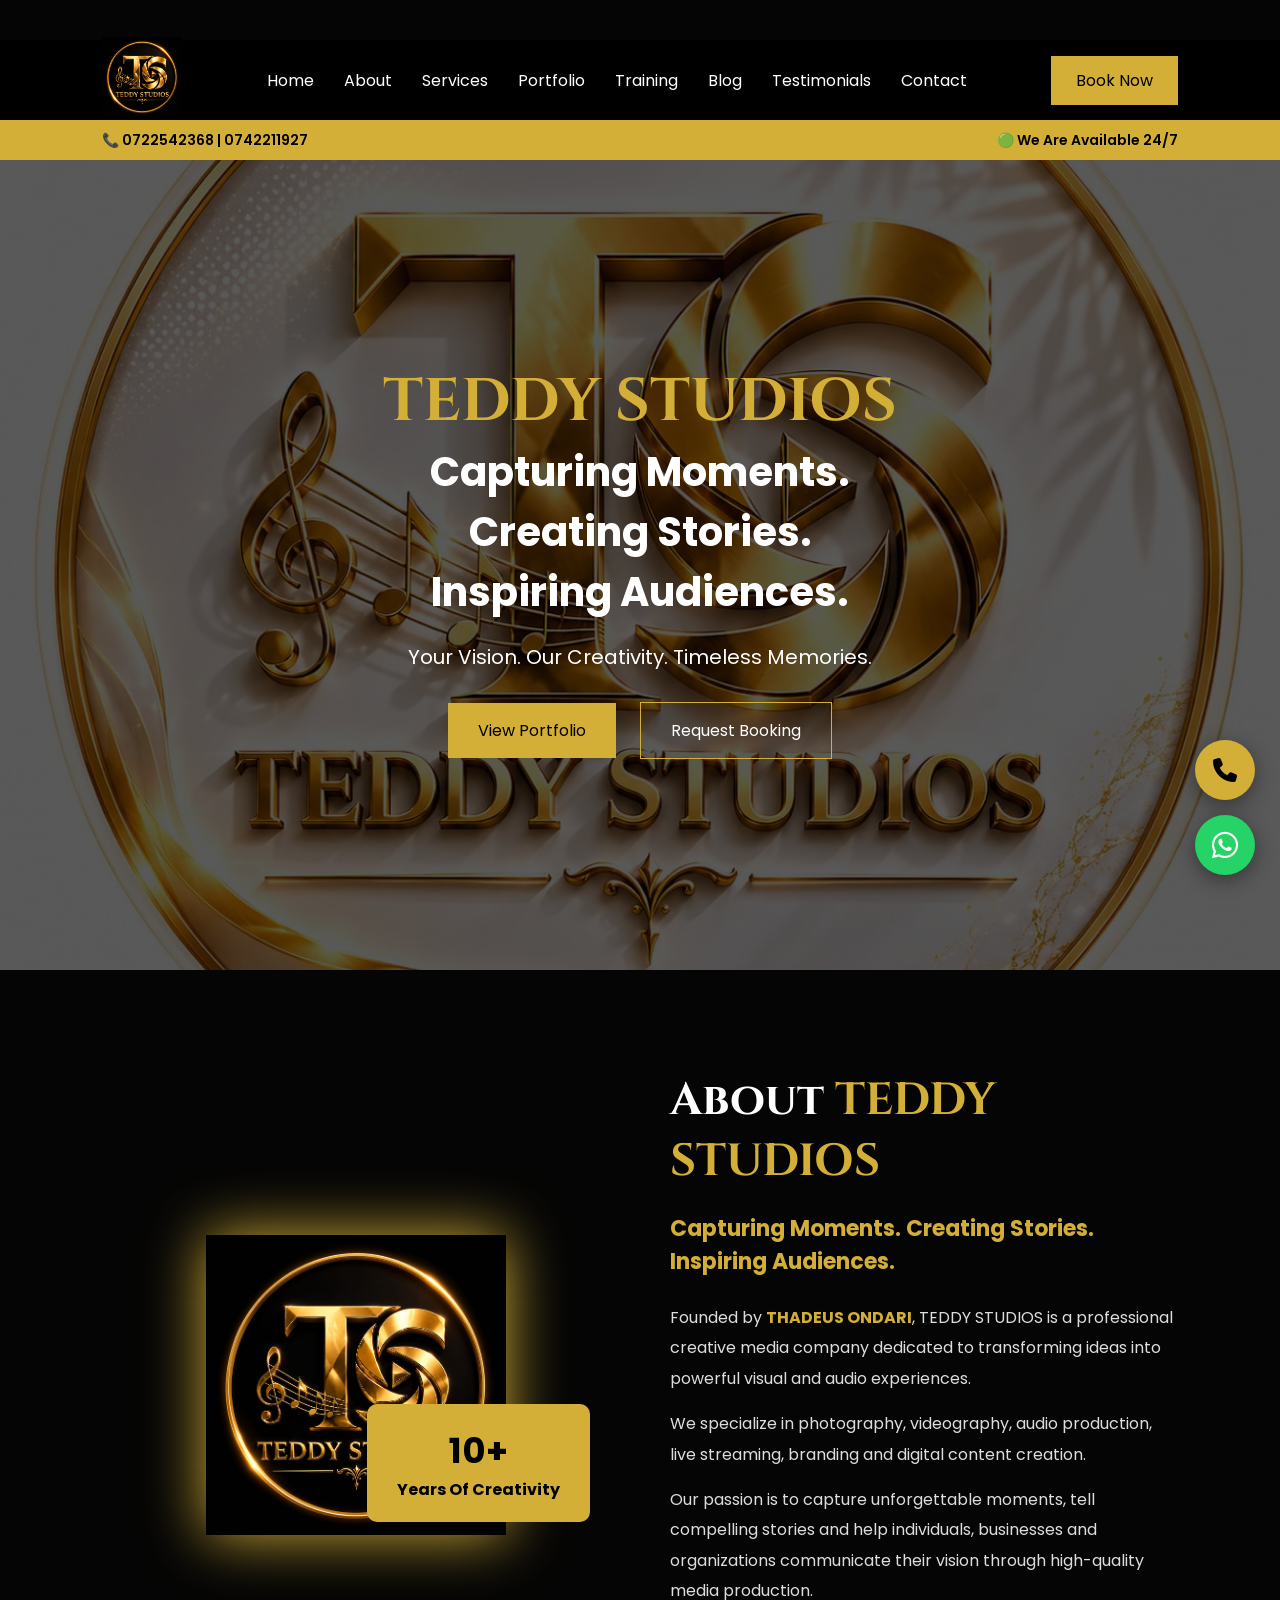
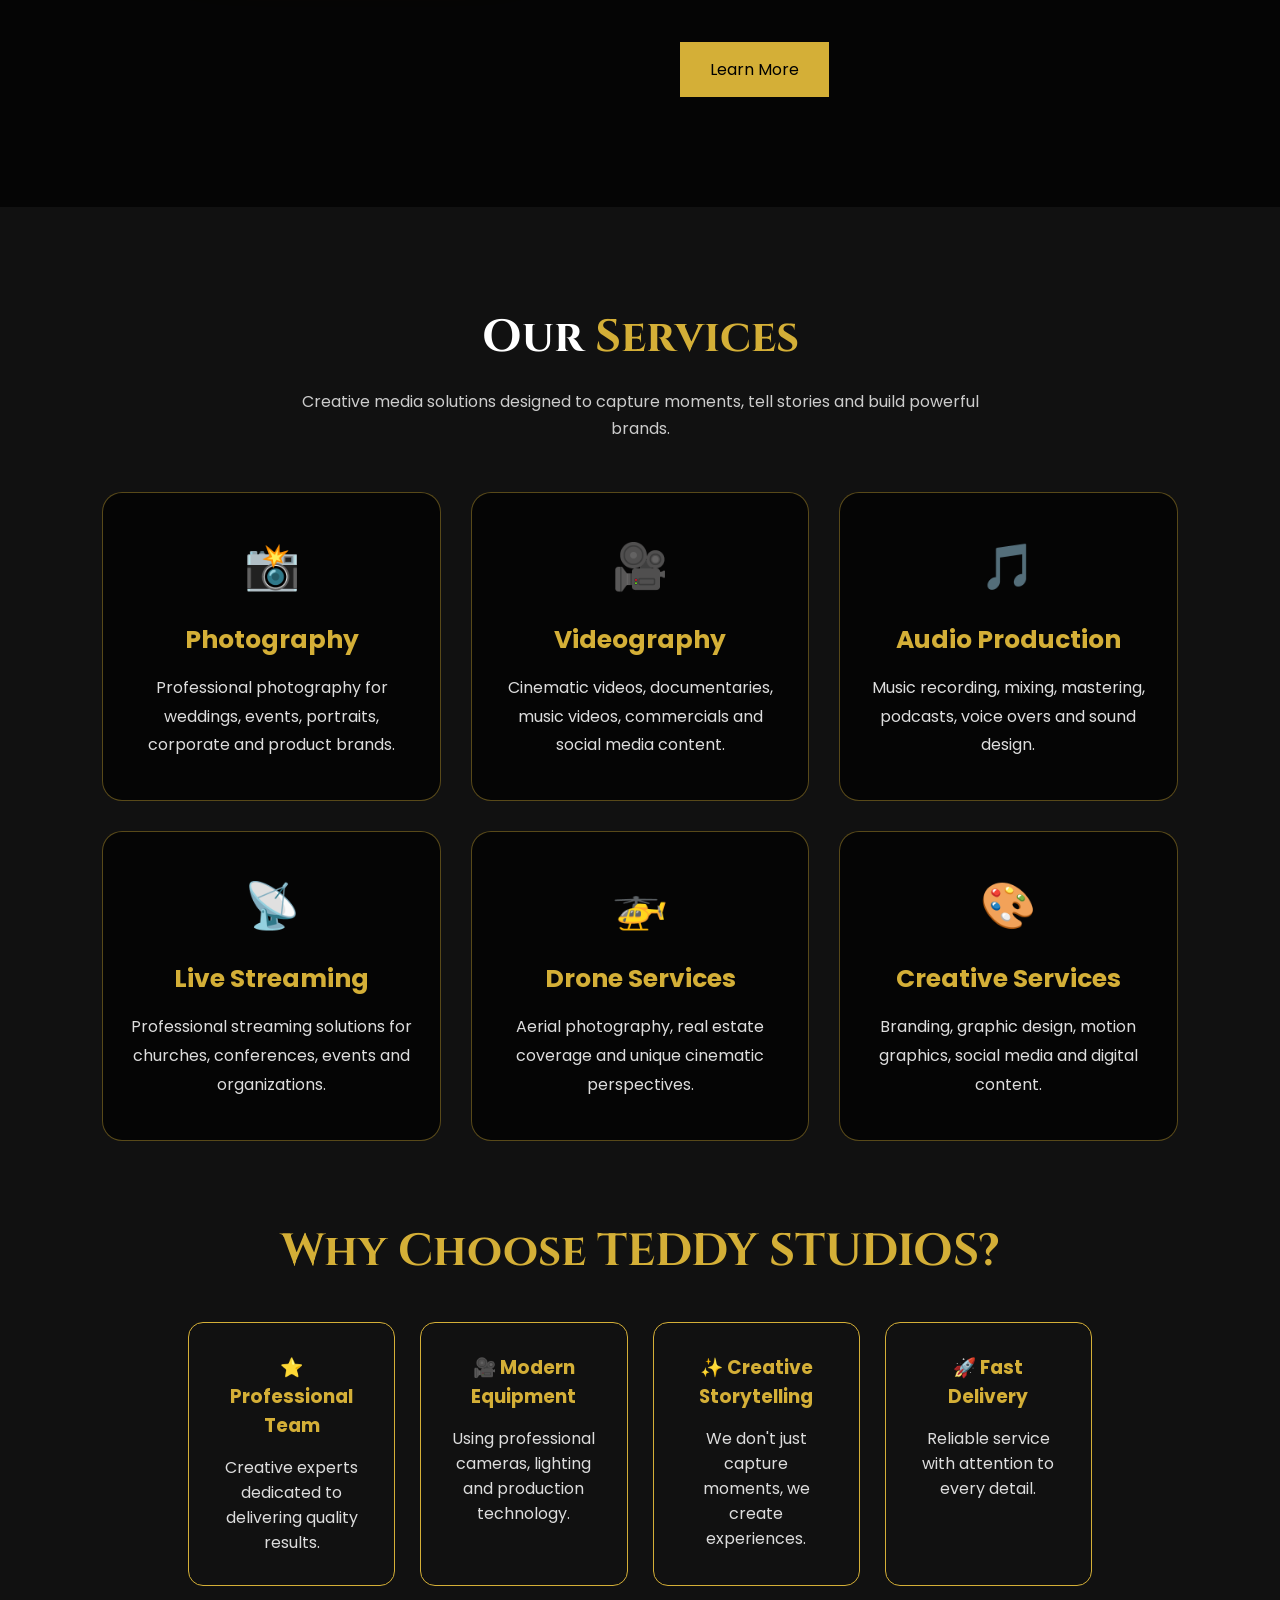
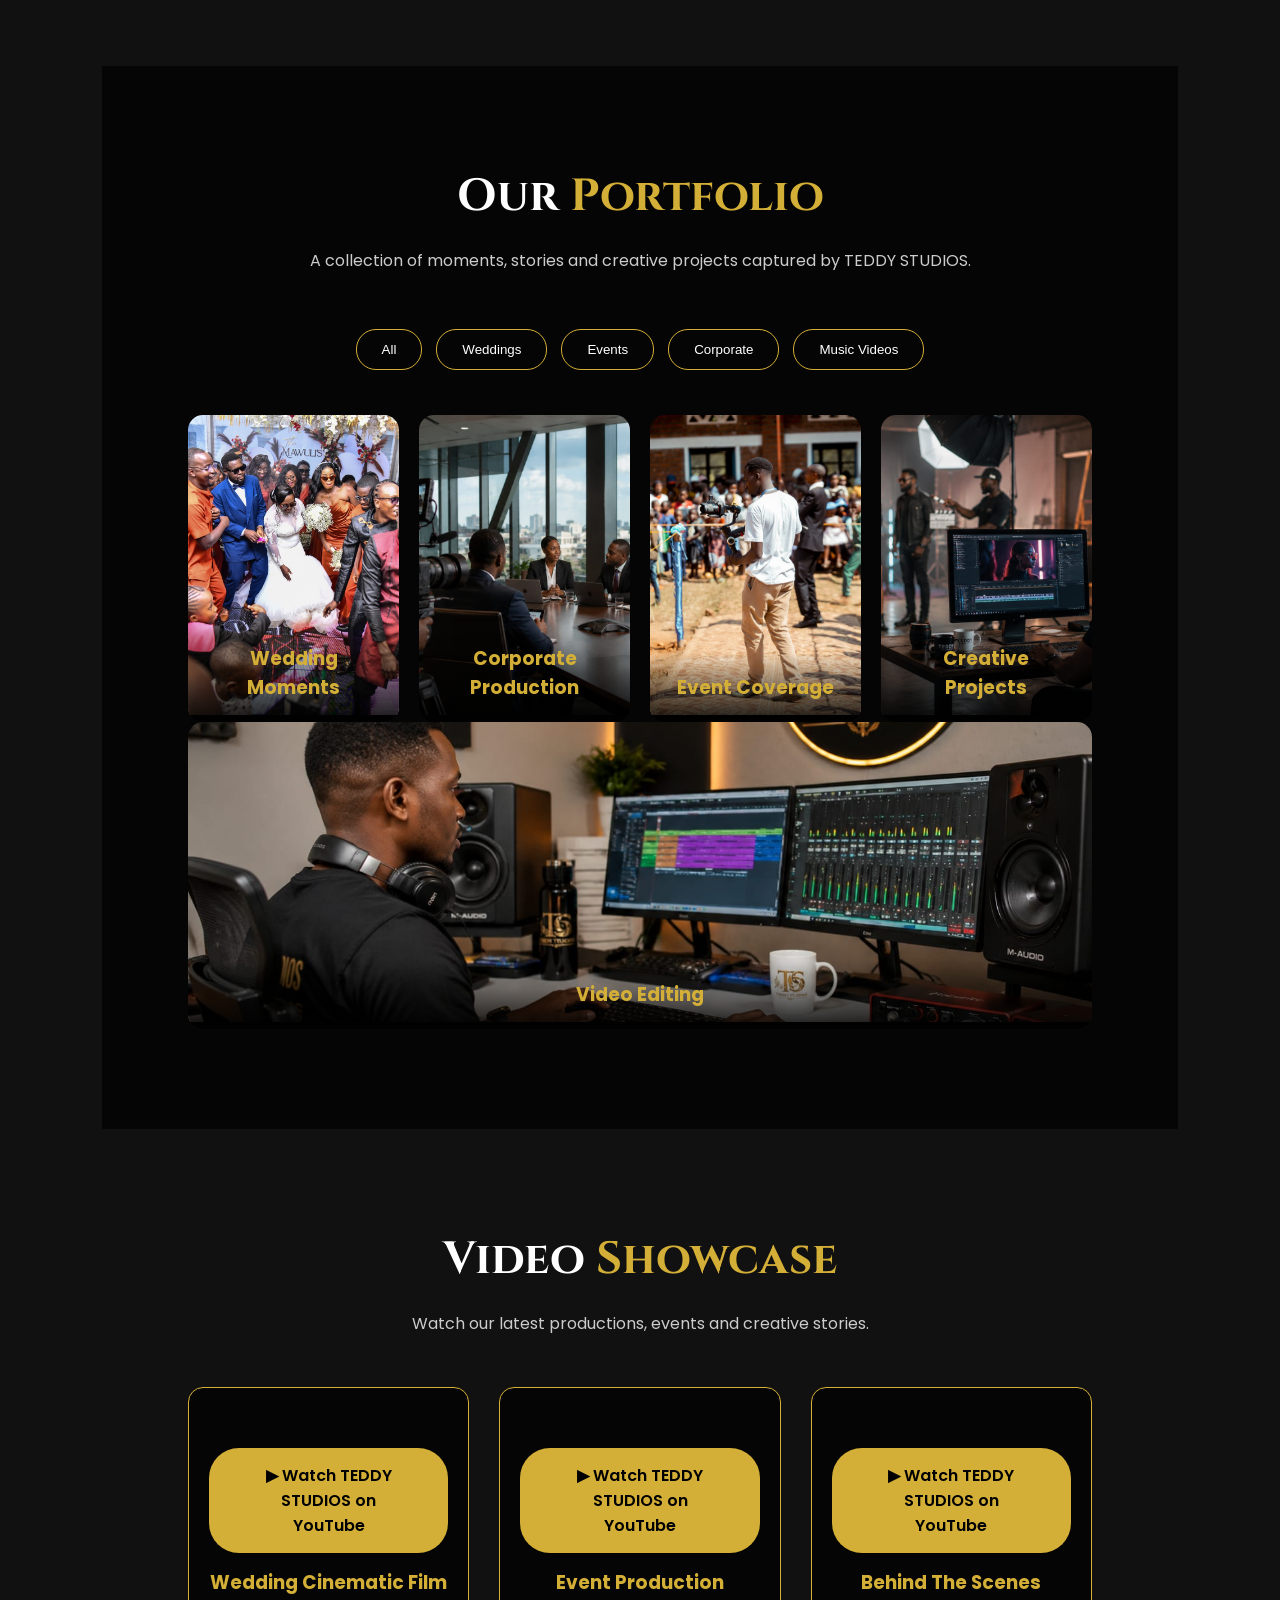
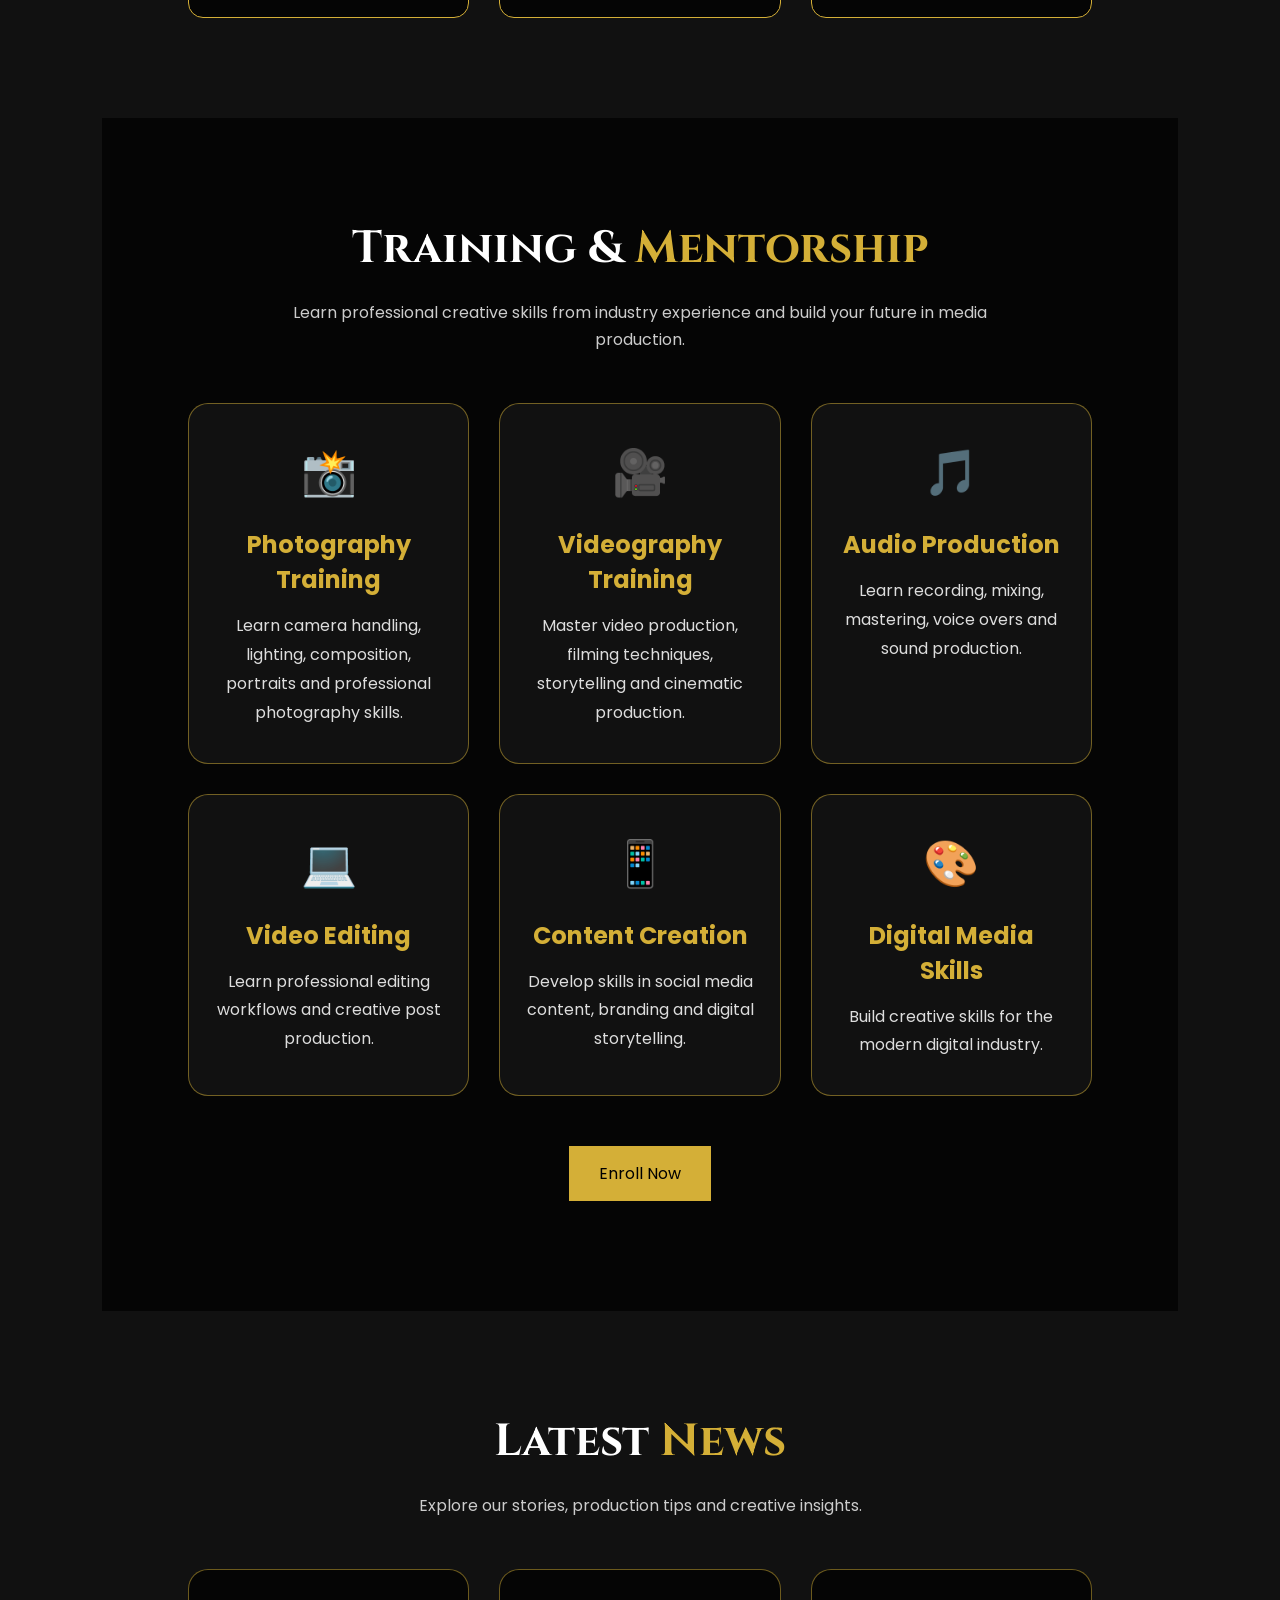
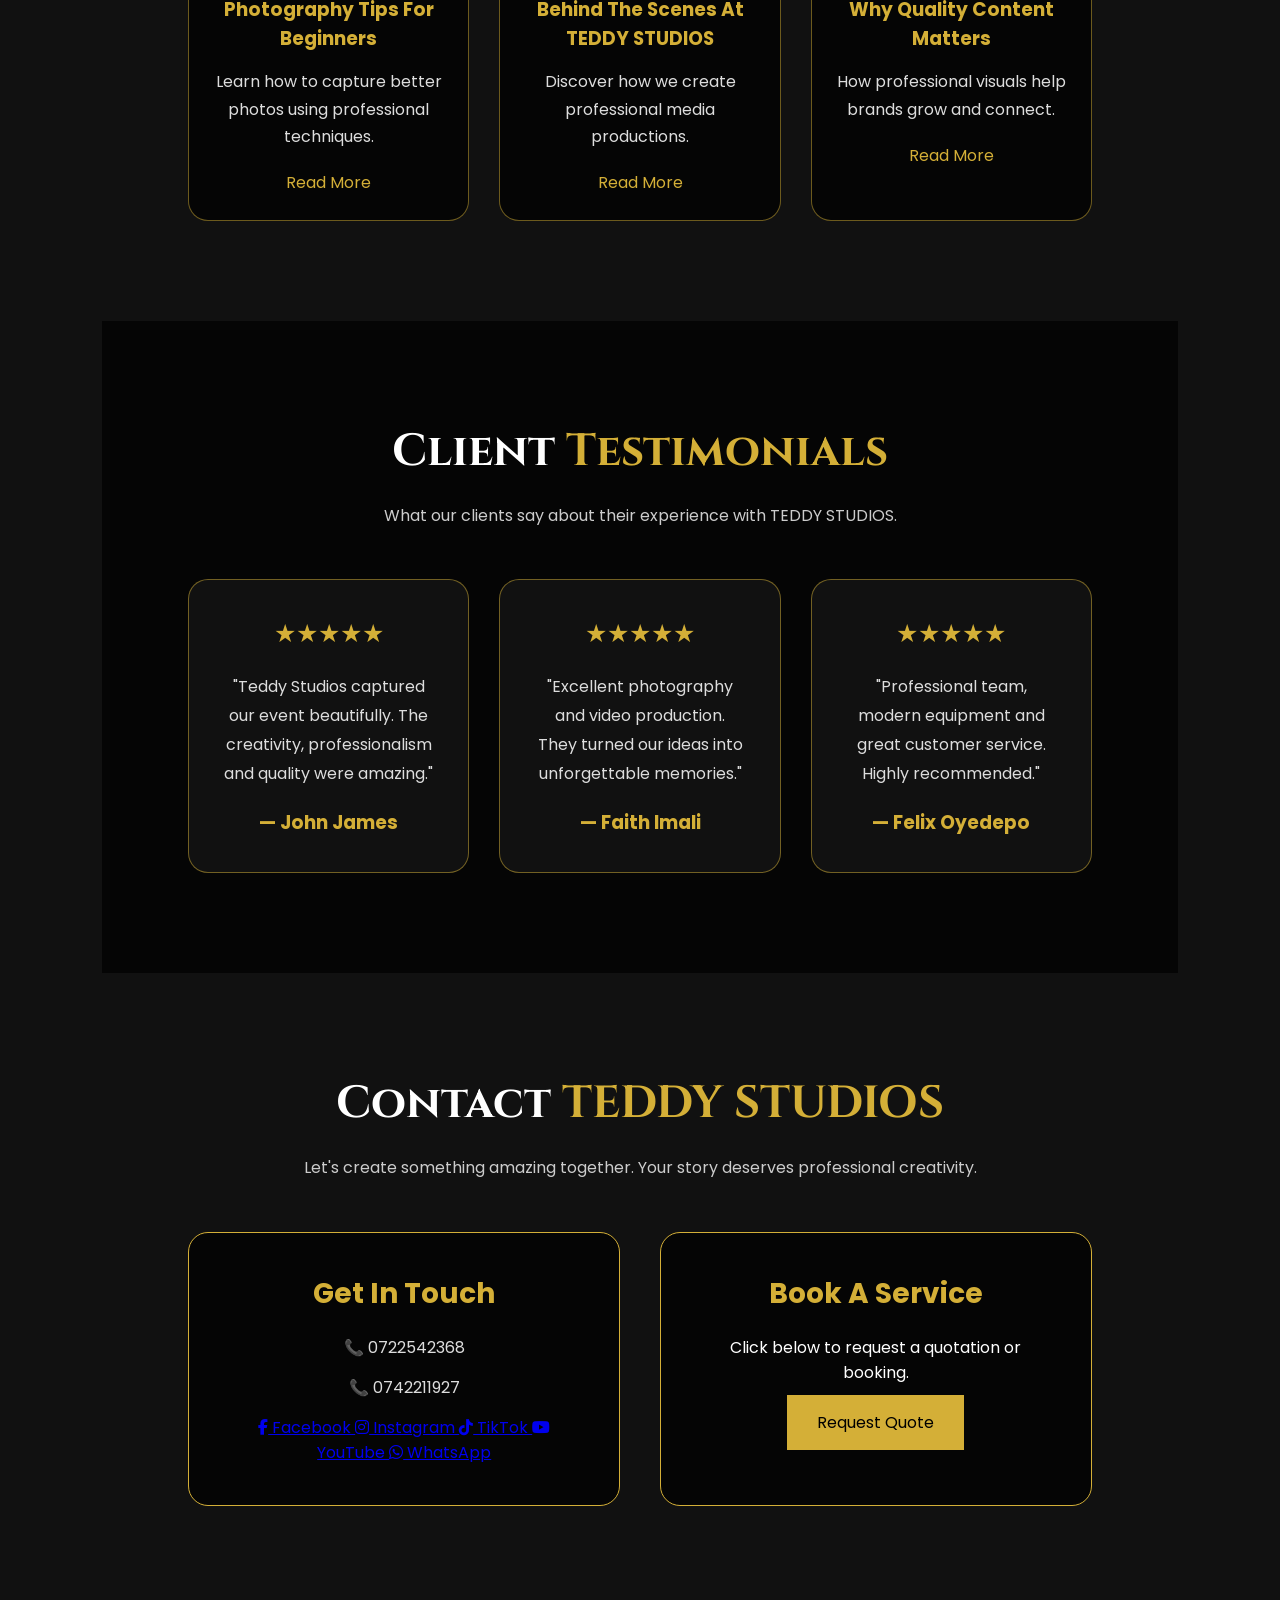
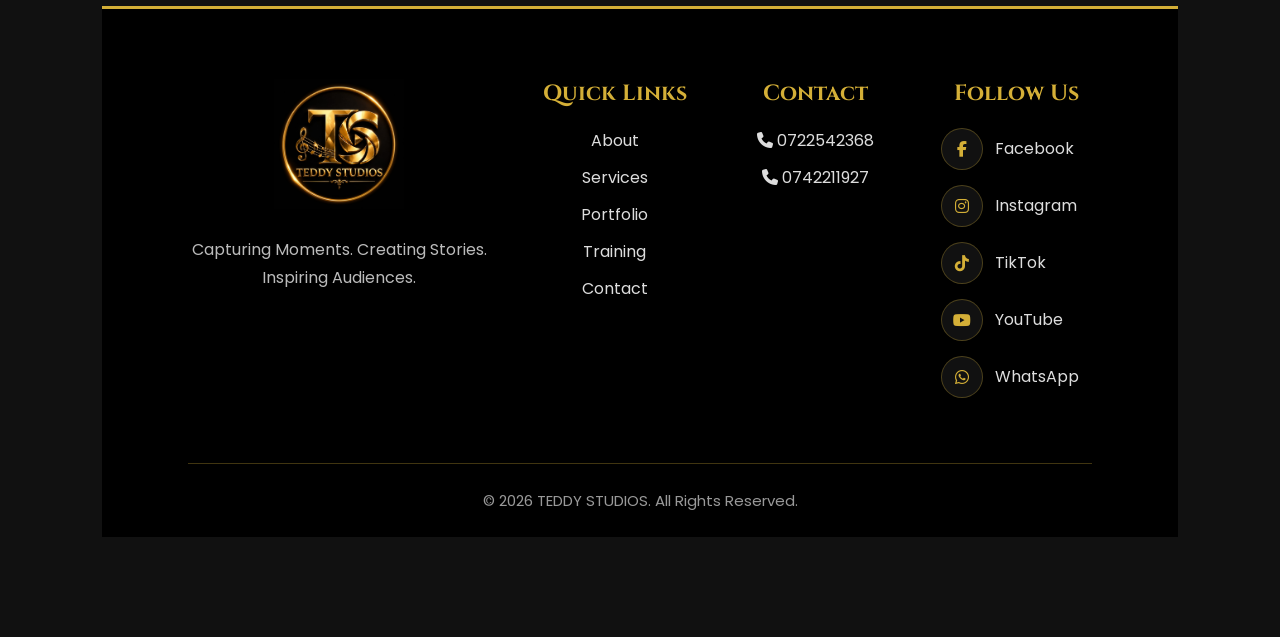
==== index.html @ 1ab85bfc "Move website to repository root" ====
<!DOCTYPE html>
<html lang="en">

<head>

<meta charset="UTF-8">
<meta name="viewport" content="width=device-width, initial-scale=1.0">

<title>
TEDDY STUDIOS | Media Production & Creative Studio Kenya
</title>

<link rel="stylesheet"
href="https://cdnjs.cloudflare.com/ajax/libs/font-awesome/6.7.2/css/all.min.css">

<link rel="stylesheet" href="css/style.css">

<link href="https://fonts.googleapis.com/css2?family=Cinzel:wght@600;700&family=Poppins:wght@300;400;600&display=swap" rel="stylesheet">

<meta name="description" content="TEDDY STUDIOS is a professional media production company offering photography, videography, audio production, live streaming, drone services and creative content creation in Kenya.">


<meta name="keywords" content="Photography Kenya, Videography Kenya, Media Production, Wedding Photography, Video Production, TEDDY STUDIOS">


<meta name="author" content="TEDDY STUDIOS">
</head>


<body>

<!-- TOP BAR -->

<div class="top-bar">

    <div class="top-left">
        <span>📞 0722542368 | 0742211927</span>
    </div>

    <div class="top-right">
        <span>🟢 We Are Available 24/7</span>
    </div>

</div>

<!-- NAVBAR -->

<header>

<nav class="navbar">

<div class="logo">
    <a href="index.html">
        <img src="images/logo.png" alt="TEDDY STUDIOS Logo">
    </a>
</div>

<div class="hamburger">
    <i class="fa-solid fa-bars"></i>
</div>

<ul class="nav-links">

<li><a href="#home">Home</a></li>
<li><a href="#about">About</a></li>
<li><a href="#services">Services</a></li>
<li><a href="#portfolio">Portfolio</a></li>
<li><a href="#training">Training</a></li>
<li><a href="#blog">Blog</a></li>
<li><a href="#testimonials">Testimonials</a></li>
<li><a href="#contact">Contact</a></li>

</ul>

<a href="#contact" class="btn">Book Now</a>

</nav>

</header>




<!-- HERO SECTION -->


<section id="home" class="hero">


<div class="overlay"></div>


<div class="hero-content">


<h1>
TEDDY STUDIOS
</h1>


<h2>
Capturing Moments.<br>
Creating Stories.<br>
Inspiring Audiences.
</h2>


<p>
Your Vision. Our Creativity. Timeless Memories.
</p>



<div>

<a href="#portfolio" class="gold-btn">
View Portfolio
</a>


<a href="https://docs.google.com/forms/d/e/1FAIpQLSc2-P6Mi0vHwxi-ktEnMYbaSSAP_15LT4wahs4ftw1ppe25yA/viewform?usp=publish-editor" class="dark-btn">
Request Booking
</a>


</div>


</div>


</section>

</section>

<!-- ABOUT TEDDY STUDIOS -->

<section id="about" class="about-section">


<div class="about-image">

<img src="images/logo.png" alt="TEDDY STUDIOS">

<div class="experience-box">

<h3>10+</h3>
<p>Years Of Creativity</p>

</div>

</div>




<div class="about-text">


<h2>
About <span>TEDDY STUDIOS</span>
</h2>


<h3>
Capturing Moments. Creating Stories. Inspiring Audiences.
</h3>


<p>
Founded by <strong>THADEUS ONDARI</strong>, TEDDY STUDIOS is a professional creative media company dedicated to transforming ideas into powerful visual and audio experiences.
</p>


<p>
We specialize in photography, videography, audio production, live streaming, branding and digital content creation.
</p>


<p>
Our passion is to capture unforgettable moments, tell compelling stories and help individuals, businesses and organizations communicate their vision through high-quality media production.
</p>



<a href="#" class="gold-btn">
Learn More
</a>


</div>


</section>



<!-- SERVICES SECTION -->

<section id="services" class="services-section">

<h2>
Our <span>Services</span>
</h2>


<p class="section-intro">
Creative media solutions designed to capture moments,
tell stories and build powerful brands.
</p>



<div class="services-grid">



<div class="service-card">

<div class="icon">
📸
</div>

<h3>
Photography
</h3>

<p>
Professional photography for weddings, events, portraits,
corporate and product brands.
</p>

</div>





<div class="service-card">

<div class="icon">
🎥
</div>

<h3>
Videography
</h3>

<p>
Cinematic videos, documentaries, music videos,
commercials and social media content.
</p>

</div>





<div class="service-card">

<div class="icon">
🎵
</div>

<h3>
Audio Production
</h3>

<p>
Music recording, mixing, mastering, podcasts,
voice overs and sound design.
</p>

</div>





<div class="service-card">

<div class="icon">
📡
</div>

<h3>
Live Streaming
</h3>

<p>
Professional streaming solutions for churches,
conferences, events and organizations.
</p>

</div>





<div class="service-card">

<div class="icon">
🚁
</div>

<h3>
Drone Services
</h3>

<p>
Aerial photography, real estate coverage
and unique cinematic perspectives.
</p>

</div>





<div class="service-card">

<div class="icon">
🎨
</div>

<h3>
Creative Services
</h3>

<p>
Branding, graphic design, motion graphics,
social media and digital content.
</p>

</div>




</div>




<!-- WHY CHOOSE US -->


<section class="why">


<h2>Why Choose TEDDY STUDIOS?</h2>



<div class="why-container">


<div class="why-card">

<h3>⭐ Professional Team</h3>

<p>
Creative experts dedicated to delivering quality results.
</p>

</div>



<div class="why-card">

<h3>🎥 Modern Equipment</h3>

<p>
Using professional cameras, lighting and production technology.
</p>

</div>




<div class="why-card">

<h3>✨ Creative Storytelling</h3>

<p>
We don't just capture moments, we create experiences.
</p>

</div>




<div class="why-card">

<h3>🚀 Fast Delivery</h3>

<p>
Reliable service with attention to every detail.
</p>

</div>



</div>


</section>

<!-- PORTFOLIO SECTION -->


<section id="portfolio" class="portfolio-section">


<h2>
Our <span>Portfolio</span>
</h2>


<p class="section-intro">
A collection of moments, stories and creative projects captured by TEDDY STUDIOS.
</p>




<div class="portfolio-filter">


<button>All</button>
<button>Weddings</button>
<button>Events</button>
<button>Corporate</button>
<button>Music Videos</button>


</div>




<div class="gallery">



<div class="gallery-item">

<img src="images/gallery/photo1.jpeg">

<div class="overlay-text">

<h3>Wedding Moments</h3>

</div>

</div>





<div class="gallery-item">

<img src="images/gallery/photo2.jpeg">

<div class="overlay-text">

<h3>Corporate Production</h3>

</div>

</div>






<div class="gallery-item">

<img src="images/gallery/photo3.jpeg">

<div class="overlay-text">

<h3>Event Coverage</h3>

</div>

</div>






<div class="gallery-item">

<img src="images/gallery/photo4.jpeg">

<div class="overlay-text">

<h3>Creative Projects</h3>

</div>

</div>



</div>

<div class="gallery-item">

<img src="images/gallery/photo5.jpeg">

<div class="overlay-text">

<h3>Video Editing</h3>

</div>

</div>

</div>


</section>

<!-- VIDEO SHOWCASE -->


<section class="video-section">


<h2>
Video <span>Showcase</span>
</h2>


<p class="section-intro">
Watch our latest productions, events and creative stories.
</p>



<div class="video-grid">



<div class="video-card">


<!-- YOUTUBE CHANNEL BUTTON -->

<div class="youtube-btn">

<a href="https://www.youtube.com/@TeddyStudios-c2j" 
target="_blank">

▶ Watch TEDDY STUDIOS on YouTube

</a>

</div>


<h3>
Wedding Cinematic Film
</h3>


</div>





<div class="video-card">


<!-- YOUTUBE CHANNEL BUTTON -->

<div class="youtube-btn">

<a href="https://www.youtube.com/@TeddyStudios-c2j" 
target="_blank">

▶ Watch TEDDY STUDIOS on YouTube

</a>

</div>


<h3>
Event Production
</h3>


</div>





<div class="video-card">


<!-- YOUTUBE CHANNEL BUTTON -->

<div class="youtube-btn">

<a href="https://www.youtube.com/@TeddyStudios-c2j" 
target="_blank">

▶ Watch TEDDY STUDIOS on YouTube

</a>

</div>


<h3>
Behind The Scenes
</h3>


</div>



</div>


</section>

<!-- TRAINING SECTION -->


<section id="training" class="training-section">


<h2>
Training & <span>Mentorship</span>
</h2>


<p class="section-intro">
Learn professional creative skills from industry experience and build your future in media production.
</p>




<div class="training-grid">



<div class="training-card">

<div class="training-icon">
📸
</div>

<h3>
Photography Training
</h3>

<p>
Learn camera handling, lighting, composition, portraits and professional photography skills.
</p>

</div>




<div class="training-card">

<div class="training-icon">
🎥
</div>

<h3>
Videography Training
</h3>

<p>
Master video production, filming techniques, storytelling and cinematic production.
</p>

</div>




<div class="training-card">

<div class="training-icon">
🎵
</div>

<h3>
Audio Production
</h3>

<p>
Learn recording, mixing, mastering, voice overs and sound production.
</p>

</div>





<div class="training-card">

<div class="training-icon">
💻
</div>

<h3>
Video Editing
</h3>

<p>
Learn professional editing workflows and creative post production.
</p>

</div>





<div class="training-card">

<div class="training-icon">
📱
</div>

<h3>
Content Creation
</h3>

<p>
Develop skills in social media content, branding and digital storytelling.
</p>

</div>




<div class="training-card">

<div class="training-icon">
🎨
</div>

<h3>
Digital Media Skills
</h3>

<p>
Build creative skills for the modern digital industry.
</p>

</div>



</div>



<a href="https://docs.google.com/forms/d/e/1FAIpQLSc2-P6Mi0vHwxi-ktEnMYbaSSAP_15LT4wahs4ftw1ppe25yA/viewform?usp=publish-editor" 
class="gold-btn enroll-btn"
target="_blank">

Enroll Now

</a>


</section>

<!-- BLOG SECTION -->


<section id="blog" class="blog-section">


<h2>
Latest <span>News</span>
</h2>


<p class="section-intro">
Explore our stories, production tips and creative insights.
</p>




<div class="blog-grid">




<div class="blog-card">



<div class="blog-content">


<h3>
Photography Tips For Beginners
</h3>


<p>
Learn how to capture better photos using professional techniques.
</p>


<a href="#">
Read More
</a>


</div>


</div>







<div class="blog-card">




<div class="blog-content">


<h3>
Behind The Scenes At TEDDY STUDIOS
</h3>


<p>
Discover how we create professional media productions.
</p>


<a href="#">
Read More
</a>


</div>


</div>







<div class="blog-card">





<div class="blog-content">


<h3>
Why Quality Content Matters
</h3>


<p>
How professional visuals help brands grow and connect.
</p>


<a href="#">
Read More
</a>


</div>


</div>



</div>



</section>

<!-- TESTIMONIALS SECTION -->


<section id="testimonials" class="testimonials-section">


<h2>
Client <span>Testimonials</span>
</h2>


<p class="section-intro">
What our clients say about their experience with TEDDY STUDIOS.
</p>




<div class="testimonial-grid">



<div class="testimonial-card">


<div class="stars">

★★★★★

</div>

 
<p>

"Teddy Studios captured our event beautifully. 
The creativity, professionalism and quality were amazing."

</p>


<h3>

— John James

</h3>


</div>





<div class="testimonial-card">


<div class="stars">

★★★★★

</div>


<p>

"Excellent photography and video production.
They turned our ideas into unforgettable memories."

</p>


<h3>

— Faith Imali

</h3>


</div>





<div class="testimonial-card">


<div class="stars">

★★★★★

</div>


<p>

"Professional team, modern equipment and great customer service.
Highly recommended."

</p>


<h3>

— Felix Oyedepo

</h3>


</div>



</div>



</section>

<!-- CONTACT SECTION -->


<section id="contact" class="contact-section">


<h2>
Contact <span>TEDDY STUDIOS</span>
</h2>


<p class="section-intro">
Let's create something amazing together.
Your story deserves professional creativity.
</p>



<div class="contact-container">



<div class="contact-info">


<h3>
Get In Touch
</h3>


<p>
📞 0722542368
</p>


<p>
📞 0742211927
</p>

<div class="social">

    <a href="https://www.facebook.com/share/17z5jTp6Zk/" target="_blank">
        <i class="fa-brands fa-facebook-f"></i> Facebook
    </a>

    <a href="https://www.instagram.com/studiosteddy?igsh=dmE5Y2Rhem9la2x1" target="_blank">
        <i class="fa-brands fa-instagram"></i> Instagram
    </a>

    <a href="https://www.tiktok.com/@teddystudioske?_r=1&_t=ZS-97eCMEIEBpU" target="_blank">
        <i class="fa-brands fa-tiktok"></i> TikTok
    </a>

    <a href="https://www.youtube.com/@TeddyStudios-c2j" target="_blank">
        <i class="fa-brands fa-youtube"></i> YouTube
    </a>

    <a href="https://wa.me/254722542368" target="_blank">
        <i class="fa-brands fa-whatsapp"></i> WhatsApp
    </a>

</div>



</div>






<div class="contact-form-box">


<h3>
Book A Service
</h3>



<p>
Click below to request a quotation or booking.
</p>



<a href="https://docs.google.com/forms/d/e/1FAIpQLSc2-P6Mi0vHwxi-ktEnMYbaSSAP_15LT4wahs4ftw1ppe25yA/viewform?usp=publish-editor"
target="_blank"
class="gold-btn">


Request Quote

</a>



</div>



</div>



</section>

<footer class="footer">

<div class="footer-container">

<div class="footer-logo">

<img src="images/logo.png" alt="TEDDY STUDIOS Logo">

<p>
Capturing Moments. Creating Stories. Inspiring Audiences.
</p>

</div>

<div class="footer-links">

<h3>Quick Links</h3>

<a href="#about">About</a>
<a href="#services">Services</a>
<a href="#portfolio">Portfolio</a>
<a href="#training">Training</a>
<a href="#contact">Contact</a>

</div>

<div class="footer-contact">

<h3>Contact</h3>

<p><i class="fa-solid fa-phone"></i> 0722542368</p>

<p><i class="fa-solid fa-phone"></i> 0742211927</p>


</div>

<div class="footer-social">

    <h3>Follow Us</h3>

    <a href="https://www.facebook.com/share/17z5jTp6Zk/" target="_blank">
        <i class="fa-brands fa-facebook-f"></i> Facebook
    </a>

    <a href="https://www.instagram.com/studiosteddy?igsh=dmE5Y2Rhem9la2x1" target="_blank">
        <i class="fa-brands fa-instagram"></i> Instagram
    </a>

    <a href="https://www.tiktok.com/@teddystudioske?_r=1&_t=ZS-97eCMEIEBpU" target="_blank">
        <i class="fa-brands fa-tiktok"></i> TikTok
    </a>

    <a href="https://www.youtube.com/@TeddyStudios-c2j" target="_blank">
        <i class="fa-brands fa-youtube"></i> YouTube
    </a>

    <a href="https://wa.me/254722542368" target="_blank">
        <i class="fa-brands fa-whatsapp"></i> WhatsApp
    </a>

</div>

</div>

<hr>

<p class="copyright">

© 2026 TEDDY STUDIOS. All Rights Reserved.

</p>

</footer>



<script src="js/script.js"></script>

<!-- CALL BUTTON -->

<a href="tel:+254722542368"
class="call-btn"
title="Call TEDDY STUDIOS">

    <i class="fa-solid fa-phone"></i>

</a>

<!-- WHATSAPP BUTTON -->

<a href="https://wa.me/254722542368"
class="whatsapp-btn"
target="_blank"
title="Chat on WhatsApp">

    <i class="fa-brands fa-whatsapp"></i>

</a>


</body>

</html>
---- css/style.css ----
*{

margin:0;
padding:0;
box-sizing:border-box;

}



body{

font-family:'Poppins',sans-serif;
background:#050505;
color:white;

}


/* ==========================
        NAVBAR
========================== */

.navbar{

    position:fixed;
    top:0;
    left:0;

    width:100%;
    height:80px;

    display:flex;
    justify-content:space-between;
    align-items:center;

    padding:0 8%;

    background:rgba(0,0,0,.90);
    backdrop-filter:blur(12px);
    -webkit-backdrop-filter:blur(12px);

    z-index:1000;

    transition:.4s ease;

}



.logo img{

width:80px;

}



.nav-links{

display:flex;
gap:30px;
list-style:none;

}


.nav-links a{

text-decoration:none;
color:white;
transition:.3s;

}


.nav-links a:hover{

color:#D4AF37;

}




.btn{

background:#D4AF37;
padding:12px 25px;
color:black;
text-decoration:none;

}





/* HERO */


.hero{

height:90vh;

background:

linear-gradient(
rgba(0,0,0,.65),
rgba(0,0,0,.65)
),

url("../images/hero.jpg");


background-size:cover;

background-position:center;


display:flex;

align-items:center;

justify-content:center;

text-align:center;


}



.hero h1{


font-family:'Cinzel';

font-size:60px;

color:#D4AF37;


}



.hero h2{

font-size:40px;

}



.hero p{

margin:20px;

font-size:20px;

}





.gold-btn,
.dark-btn{

padding:15px 30px;

margin:10px;

text-decoration:none;

display:inline-block;

}



.gold-btn{

background:#D4AF37;

color:black;

}



.dark-btn{

border:1px solid #D4AF37;

color:white;

}





/* SERVICES */


.services{

padding:70px 8%;

text-align:center;

}



.services h2{

font-size:40px;

color:#D4AF37;

}



.service-container{

display:grid;

grid-template-columns:repeat(4,1fr);

gap:25px;

margin-top:40px;

}



.card{


background:#111;

padding:30px;

border:1px solid #D4AF37;

border-radius:15px;


}





footer{

padding:30px;

text-align:center;

background:black;

color:#D4AF37;

}




@media(max-width:768px){


.service-container{

grid-template-columns:1fr;

}



.hero h1{

font-size:35px;

}


.nav-links{

display:none;

}


}

/* ABOUT */


.about{

padding:80px 10%;

background:#111;

text-align:center;

}


.about h2{

font-size:40px;

color:#D4AF37;

margin-bottom:30px;

font-family:'Cinzel';

}



.about p{

max-width:900px;

margin:15px auto;

line-height:1.8;

color:#ddd;

}





/* WHY SECTION */


.why{

padding:80px 8%;

text-align:center;

}



.why h2{

font-size:40px;

color:#D4AF37;

font-family:'Cinzel';

}



.why-container{


display:grid;

grid-template-columns:repeat(4,1fr);

gap:25px;

margin-top:40px;


}



.why-card{


background:#111;

padding:30px;


border:1px solid #D4AF37;

border-radius:15px;


transition:.4s;


}



.why-card:hover{


transform:translateY(-10px);


}



.why-card h3{

color:#D4AF37;

margin-bottom:15px;

}



.why-card p{

color:#ddd;

}




@media(max-width:768px){


.why-container{

grid-template-columns:1fr;

}


}

/* ABOUT TEDDY STUDIOS */


.about-section{

display:flex;

align-items:center;

gap:60px;

padding:100px 8%;

background:#050505;


}




.about-image{

flex:1;

position:relative;

text-align:center;

}



.about-image img{


width:300px;

filter:drop-shadow(0 0 30px #D4AF37);


}




.experience-box{


position:absolute;

bottom:20px;

right:20px;


background:#D4AF37;

color:black;

padding:20px 30px;


border-radius:10px;


}



.experience-box h3{

font-size:35px;

}



.experience-box p{

font-weight:bold;

}




.about-text{


flex:1;

}



.about-text h2{


font-family:'Cinzel';

font-size:45px;

margin-bottom:20px;


}



.about-text h2 span{


color:#D4AF37;


}



.about-text h3{


color:#D4AF37;

font-size:22px;

margin-bottom:25px;


}




.about-text p{


color:#ddd;

line-height:1.9;

margin-bottom:15px;


}




.about-text strong{


color:#D4AF37;


}




.about-text .gold-btn{


margin-top:20px;

display:inline-block;


}





@media(max-width:768px){


.about-section{


flex-direction:column;


text-align:center;


}



.about-image img{

width:220px;

}


.about-text h2{

font-size:35px;

}


}

/* SERVICES SECTION */


.services-section{


padding:100px 8%;

background:#111;

text-align:center;


}



.services-section h2{


font-family:'Cinzel';

font-size:45px;


}



.services-section h2 span{


color:#D4AF37;


}




.section-intro{


color:#ccc;

max-width:700px;

margin:20px auto 50px;

line-height:1.7;


}




.services-grid{


display:grid;

grid-template-columns:repeat(3,1fr);

gap:30px;


}




.service-card{


background:#050505;


padding:40px 25px;


border:1px solid rgba(212,175,55,.4);


border-radius:20px;


transition:.4s;


position:relative;


overflow:hidden;


}



.service-card::before{


content:"";

position:absolute;

height:3px;

width:0;

background:#D4AF37;

top:0;

left:0;

transition:.4s;


}




.service-card:hover::before{


width:100%;


}



.service-card:hover{


transform:translateY(-12px);


box-shadow:0 10px 30px rgba(212,175,55,.2);


}




.icon{


font-size:45px;

margin-bottom:20px;


}




.service-card h3{


color:#D4AF37;

font-size:25px;

margin-bottom:15px;


}



.service-card p{


color:#ddd;

line-height:1.8;


}




@media(max-width:768px){


.services-grid{


grid-template-columns:1fr;


}


}

/* PORTFOLIO */


.portfolio-section{


padding:100px 8%;

background:#050505;

text-align:center;


}



.portfolio-section h2{


font-family:'Cinzel';

font-size:45px;


}



.portfolio-section h2 span{


color:#D4AF37;


}



.portfolio-filter{


margin:40px 0;


}



.portfolio-filter button{


background:transparent;

border:1px solid #D4AF37;

color:white;

padding:12px 25px;

margin:5px;

cursor:pointer;

border-radius:20px;

transition:.3s;


}




.portfolio-filter button:hover{


background:#D4AF37;

color:black;


}





.gallery{


display:grid;

grid-template-columns:repeat(4,1fr);

gap:20px;


}





.gallery-item{


position:relative;

overflow:hidden;

border-radius:15px;


}



.gallery-item img{


width:100%;

height:300px;

object-fit:cover;

transition:.5s;


}




.gallery-item:hover img{


transform:scale(1.1);


}




.overlay-text{


position:absolute;

bottom:0;

left:0;

width:100%;

padding:20px;


background:linear-gradient(
transparent,
rgba(0,0,0,.9)
);


}



.overlay-text h3{


color:#D4AF37;

}




@media(max-width:768px){


.gallery{


grid-template-columns:1fr;


}


}

/* VIDEO SHOWCASE */


.video-section{


padding:100px 8%;

background:#111;

text-align:center;


}



.video-section h2{


font-family:'Cinzel';

font-size:45px;


}



.video-section h2 span{


color:#D4AF37;


}



.video-grid{


display:grid;

grid-template-columns:repeat(3,1fr);

gap:30px;

margin-top:50px;


}



.video-card{


background:#050505;

padding:20px;

border:1px solid #D4AF37;

border-radius:15px;


}



.video-card iframe{


width:100%;

height:250px;

border-radius:10px;


}



.video-card h3{


color:#D4AF37;

margin-top:15px;


}



@media(max-width:768px){


.video-grid{


grid-template-columns:1fr;


}


}

/* YOUTUBE BUTTON */


.youtube-btn{

margin-top:40px;

}



.youtube-btn a{


display:inline-block;

background:#D4AF37;

color:black;

padding:15px 35px;

border-radius:30px;

text-decoration:none;

font-weight:600;

transition:.3s;


}



.youtube-btn a:hover{


background:white;

transform:scale(1.05);


}

/* TRAINING SECTION */


.training-section{

padding:100px 8%;

background:#050505;

text-align:center;

}



.training-section h2{

font-family:'Cinzel';

font-size:45px;

}



.training-section h2 span{

color:#D4AF37;

}



.training-grid{


display:grid;

grid-template-columns:repeat(3,1fr);

gap:30px;

margin-top:50px;


}



.training-card{


background:#111;

padding:35px 25px;

border-radius:20px;

border:1px solid rgba(212,175,55,.5);

transition:.4s;


}



.training-card:hover{


transform:translateY(-10px);

box-shadow:0 10px 30px rgba(212,175,55,.2);


}



.training-icon{


font-size:45px;

margin-bottom:20px;


}



.training-card h3{


color:#D4AF37;

font-size:24px;

margin-bottom:15px;


}



.training-card p{


color:#ddd;

line-height:1.8;


}



.enroll-btn{


margin-top:50px;

display:inline-block;


}



@media(max-width:768px){


.training-grid{


grid-template-columns:1fr;


}


}

/* WHATSAPP FLOATING BUTTON */


.whatsapp-btn{


position:fixed;

right:25px;

bottom:25px;


width:60px;

height:60px;


background:#25D366;


color:white;


border-radius:50%;


display:flex;

align-items:center;

justify-content:center;


font-size:30px;


text-decoration:none;


z-index:999;


box-shadow:0 5px 20px rgba(0,0,0,.4);


transition:.3s;


}



.whatsapp-btn:hover{


transform:scale(1.1);


}

/* CONTACT SECTION */


.contact-section{


padding:100px 8%;

background:#111;

text-align:center;


}



.contact-section h2{


font-family:'Cinzel';

font-size:45px;


}



.contact-section h2 span{


color:#D4AF37;


}



.contact-container{


display:grid;

grid-template-columns:1fr 1fr;

gap:40px;

margin-top:50px;


}




.contact-info,
.contact-form-box{


background:#050505;

padding:40px;

border-radius:20px;

border:1px solid #D4AF37;


}



.contact-info h3,
.contact-form-box h3{


color:#D4AF37;

font-size:28px;

margin-bottom:20px;


}



.contact-info p{


color:#ddd;

margin:15px;


}




.social-links a{


color:white;

text-decoration:none;

margin:8px;


}



.social-links a:hover{


color:#D4AF37;


}




.map{


margin-top:50px;


}



.map iframe{


width:100%;

height:350px;

border:0;

border-radius:15px;


}



@media(max-width:768px){


.contact-container{


grid-template-columns:1fr;


}


}

/* HAMBURGER */


.hamburger{

display:none;

font-size:30px;

color:#D4AF37;

cursor:pointer;

}




@media(max-width:768px){


.hamburger{

display:block;

}



.nav-links{


position:absolute;

top:80px;

left:0;


width:100%;


background:#000;


display:none;


flex-direction:column;


text-align:center;


padding:30px;


}



.nav-links.active{


display:flex;


}


}

html{

scroll-behavior:smooth;

}



::selection{

background:#D4AF37;

color:black;

}



img{

max-width:100%;

}

/* TESTIMONIALS */


.testimonials-section{


padding:100px 8%;

background:#050505;

text-align:center;


}



.testimonials-section h2{


font-family:'Cinzel';

font-size:45px;


}



.testimonials-section h2 span{


color:#D4AF37;


}




.testimonial-grid{


display:grid;

grid-template-columns:repeat(3,1fr);

gap:30px;

margin-top:50px;


}




.testimonial-card{


background:#111;

padding:35px;


border-radius:20px;

border:1px solid rgba(212,175,55,.5);


transition:.4s;


}



.testimonial-card:hover{


transform:translateY(-10px);


box-shadow:0 10px 30px rgba(212,175,55,.2);


}




.stars{


color:#D4AF37;

font-size:25px;

margin-bottom:20px;


}



.testimonial-card p{


color:#ddd;

line-height:1.8;


}



.testimonial-card h3{


margin-top:20px;

color:#D4AF37;


}




@media(max-width:768px){


.testimonial-grid{


grid-template-columns:1fr;


}


}

/* BLOG SECTION */


.blog-section{


padding:100px 8%;

background:#111;

text-align:center;


}



.blog-section h2{


font-family:'Cinzel';

font-size:45px;


}



.blog-section h2 span{


color:#D4AF37;


}




.blog-grid{


display:grid;

grid-template-columns:repeat(3,1fr);

gap:30px;

margin-top:50px;


}




.blog-card{


background:#050505;

border-radius:20px;

overflow:hidden;

border:1px solid rgba(212,175,55,.5);


transition:.4s;


}



.blog-card:hover{


transform:translateY(-10px);


}



.blog-card img{


width:100%;

height:230px;

object-fit:cover;


}




.blog-content{


padding:25px;


}



.blog-content h3{


color:#D4AF37;

margin-bottom:15px;


}



.blog-content p{


color:#ddd;

line-height:1.7;


}



.blog-content a{


display:inline-block;

margin-top:20px;

color:#D4AF37;

text-decoration:none;


}




@media(max-width:768px){


.blog-grid{


grid-template-columns:1fr;


}


}
/* ==========================
        FOOTER
========================== */

.footer{

    background:#000;
    border-top:3px solid #D4AF37;
    padding:70px 8% 25px;
    color:#fff;

}


.footer-container{

    display:grid;
    grid-template-columns:2fr 1fr 1fr 1fr;
    gap:50px;

}


/* LOGO */

.footer-logo img{

    width:130px;
    margin-bottom:20px;

}

.footer-logo p{

    color:#bbb;
    line-height:1.8;
    max-width:320px;

}


/* TITLES */

.footer h3{

    color:#D4AF37;
    margin-bottom:20px;
    font-size:22px;
    font-family:'Cinzel',serif;

}


/* LINKS */

.footer-links,
.footer-contact,
.footer-social{

    display:flex;
    flex-direction:column;

}


.footer-links a,
.footer-social a{

    color:#ddd;
    text-decoration:none;
    margin-bottom:12px;
    transition:.3s;

}

.footer-links a:hover,
.footer-social a:hover{

    color:#D4AF37;
    padding-left:8px;

}


/* CONTACT */

.footer-contact p{

    color:#ddd;
    margin-bottom:12px;

}


/* DIVIDER */

.footer hr{

    margin:50px 0 25px;
    border:none;
    height:1px;
    background:rgba(212,175,55,.3);

}


/* COPYRIGHT */

.copyright{

    text-align:center;
    color:#999;
    font-size:15px;

}


/* RESPONSIVE */

@media(max-width:992px){

.footer-container{

grid-template-columns:repeat(2,1fr);

}

}


@media(max-width:768px){

.footer{

text-align:center;

}

.footer-container{

grid-template-columns:1fr;
gap:40px;

}

.footer-logo p{

margin:auto;

}

.footer-links,
.footer-contact,
.footer-social{

align-items:center;

}

.footer-links a:hover,
.footer-social a:hover{

padding-left:0;

}

}

/* ==========================
        SOCIAL LINKS
========================== */

.footer-social a{

    display:flex;
    align-items:center;
    gap:12px;

    color:#ddd;
    text-decoration:none;

    margin-bottom:15px;

    transition:.35s;

}

.footer-social a i{

    width:42px;
    height:42px;

    display:flex;
    align-items:center;
    justify-content:center;

    background:#111;
    border:1px solid rgba(212,175,55,.3);
    border-radius:50%;

    color:#D4AF37;

    transition:.35s;

}

.footer-social a:hover{

    color:#D4AF37;
    transform:translateX(8px);

}

.footer-social a:hover i{

    background:#D4AF37;
    color:#000;
    transform:rotate(360deg);

}

/* ==========================
        TOP BAR
========================== */

.top-bar{

    background:#D4AF37;
    color:#000;

    height:40px;

    display:flex;
    justify-content:space-between;
    align-items:center;

    padding:0 8%;

    font-size:14px;
    font-weight:600;

}

/* Adjust navbar position */

.navbar{

    top:40px;

}

/* Adjust body spacing */

body{

    padding-top:120px;

}

@media(max-width:768px){

.top-bar{

    flex-direction:column;
    justify-content:center;
    height:auto;
    padding:8px 15px;
    text-align:center;
    gap:5px;

}

.navbar{

    top:58px;

}

}

/* ==========================
        CALL BUTTON
========================== */

.call-btn{

    position:fixed;

    right:25px;
    bottom:100px;

    width:60px;
    height:60px;

    background:#D4AF37;

    color:#000;

    border-radius:50%;

    display:flex;
    align-items:center;
    justify-content:center;

    text-decoration:none;

    font-size:24px;

    z-index:999;

    box-shadow:0 5px 20px rgba(0,0,0,.4);

    transition:.3s;

}

.call-btn:hover{

    transform:scale(1.1);

    background:#fff;

}

.whatsapp-btn{

    position:fixed;

    right:25px;
    bottom:25px;

    width:60px;
    height:60px;

    background:#25D366;

    color:#fff;

    border-radius:50%;

    display:flex;
    align-items:center;
    justify-content:center;

    font-size:30px;

    text-decoration:none;

    z-index:999;

    box-shadow:0 5px 20px rgba(0,0,0,.4);

    transition:.3s;

}

.whatsapp-btn:hover{

    transform:scale(1.1);

}
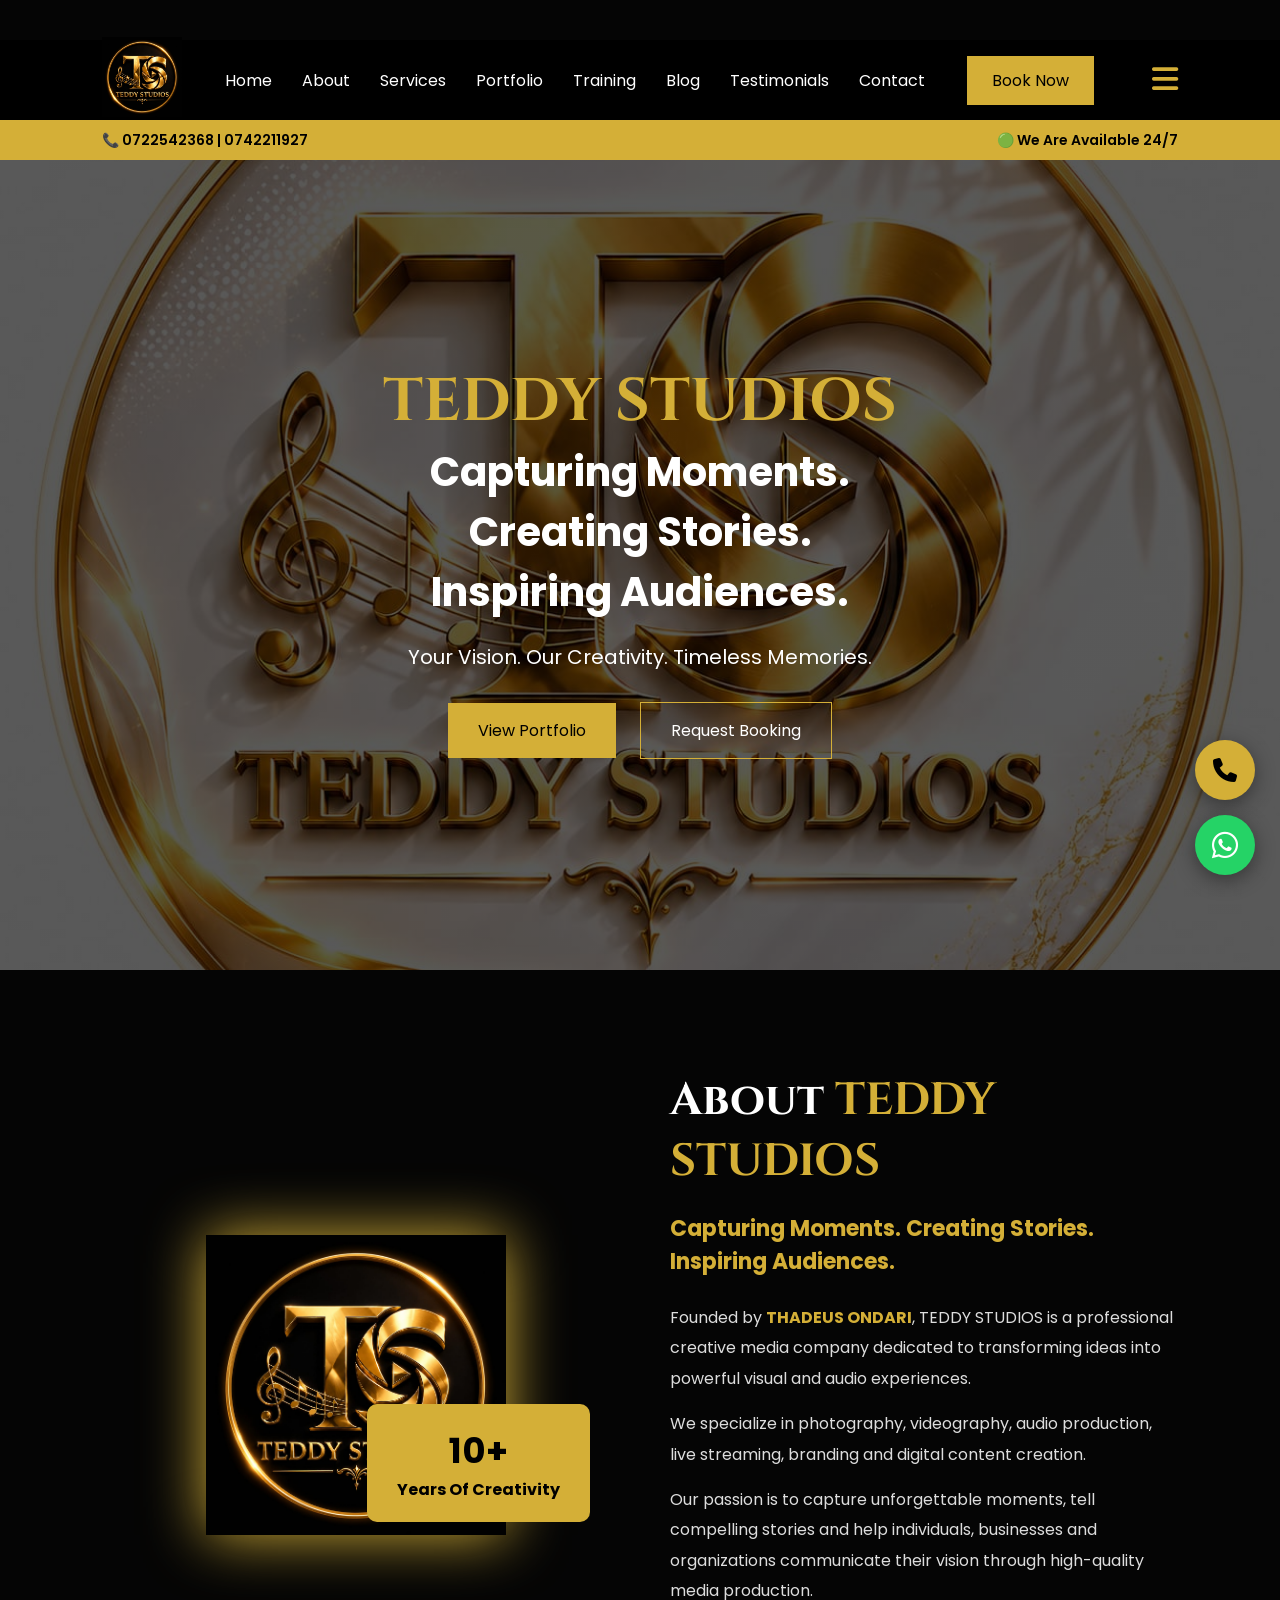
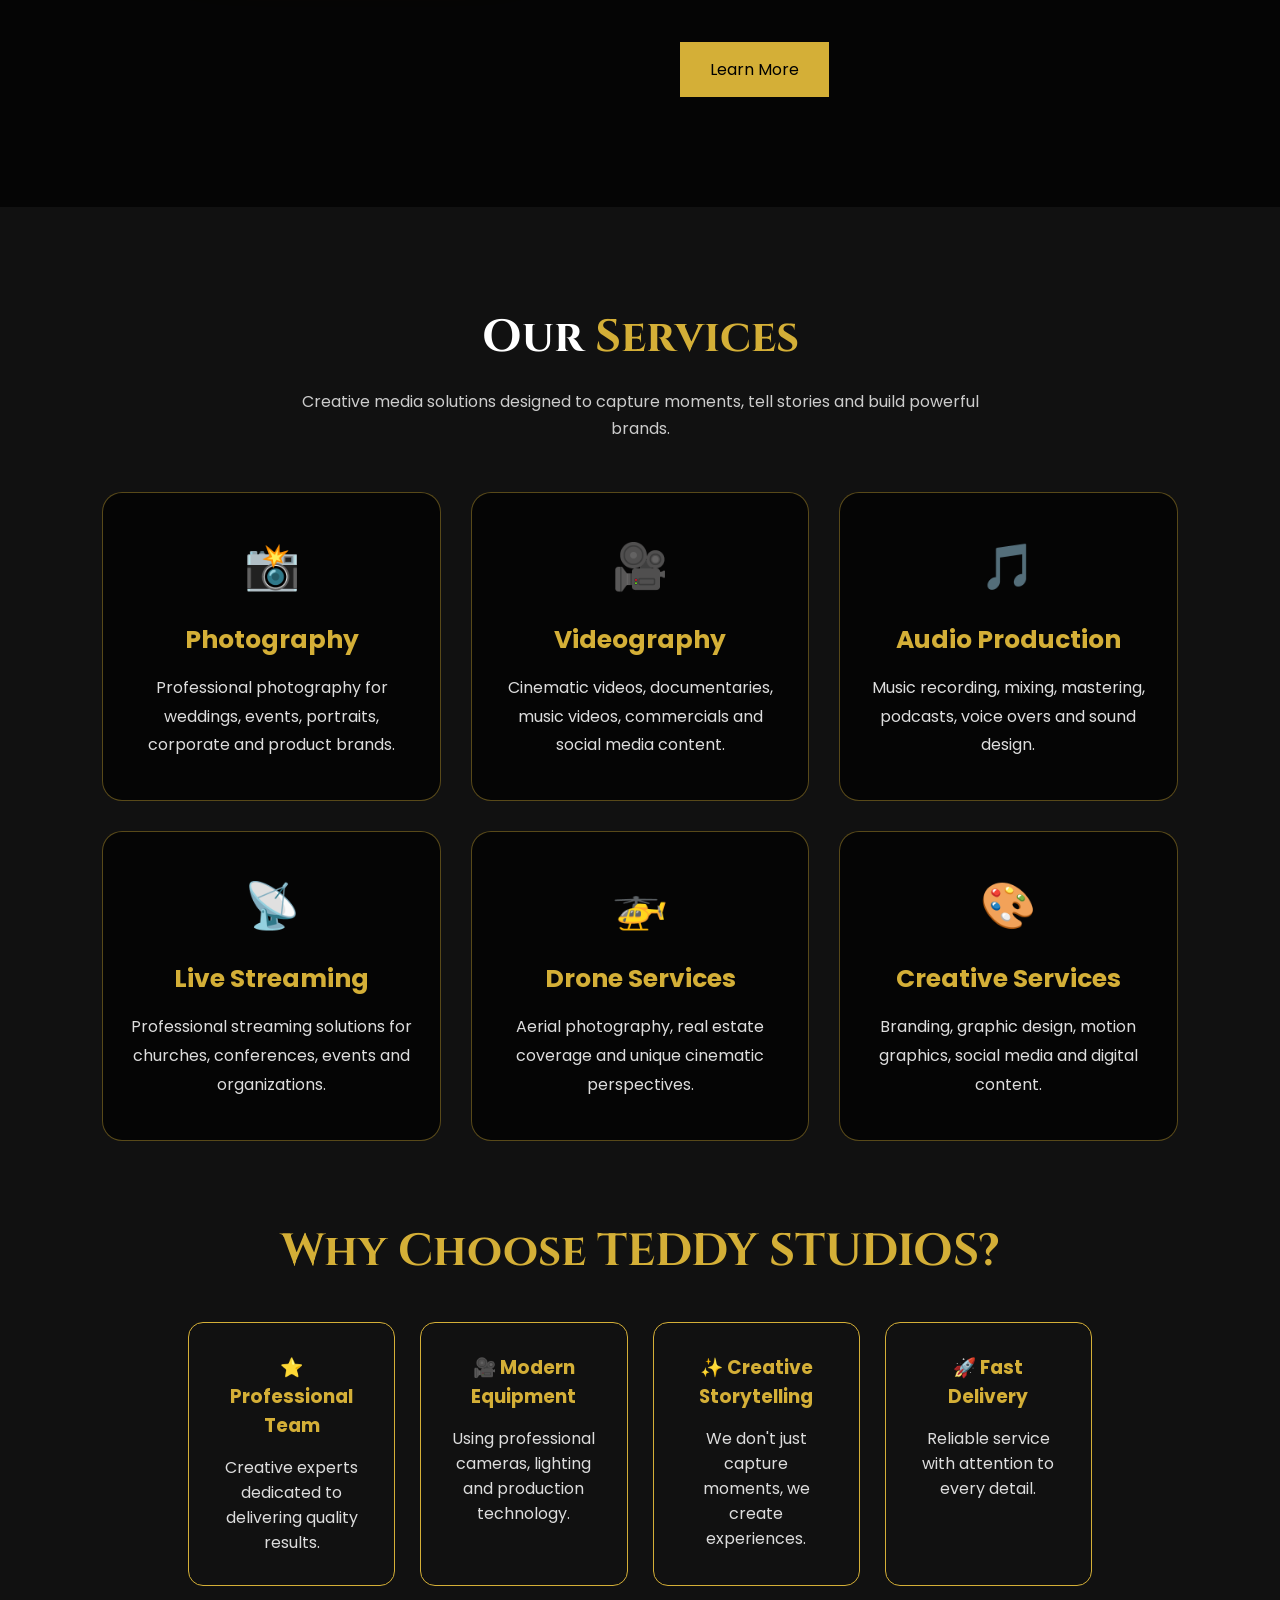
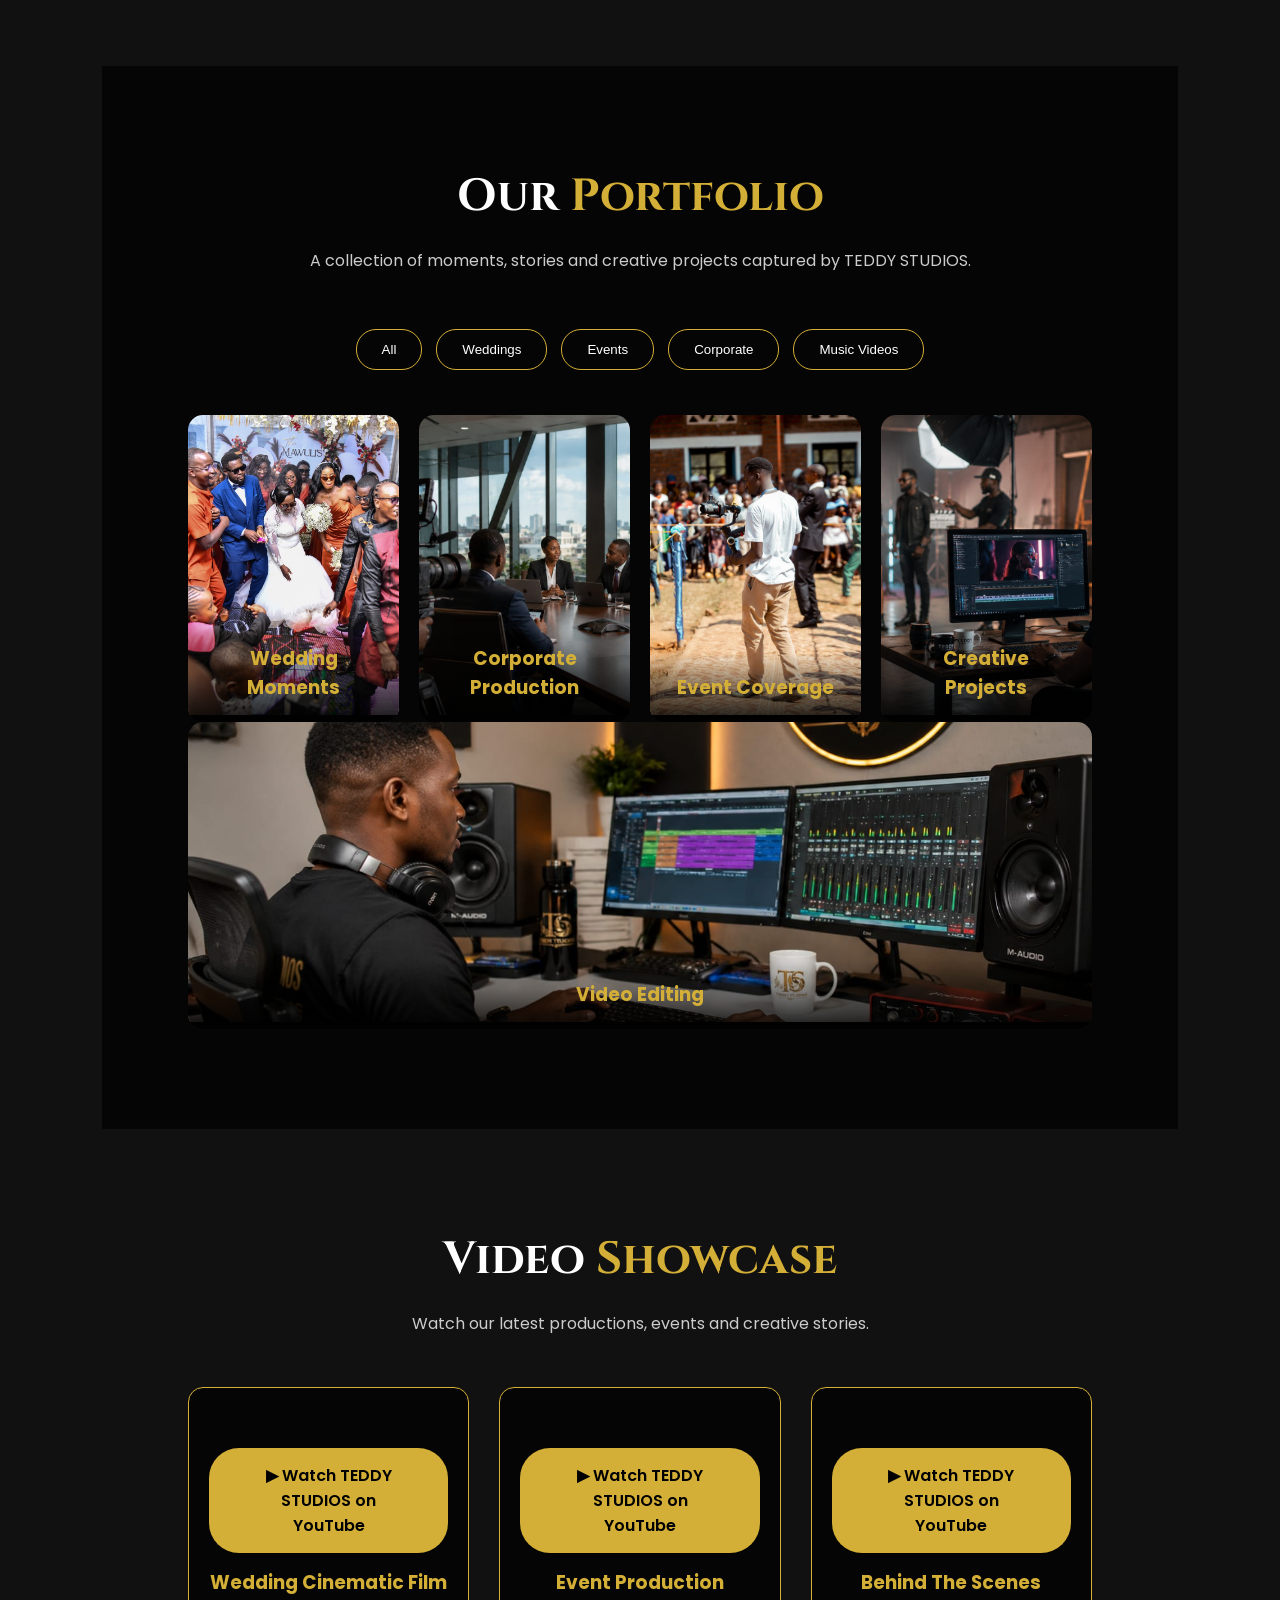
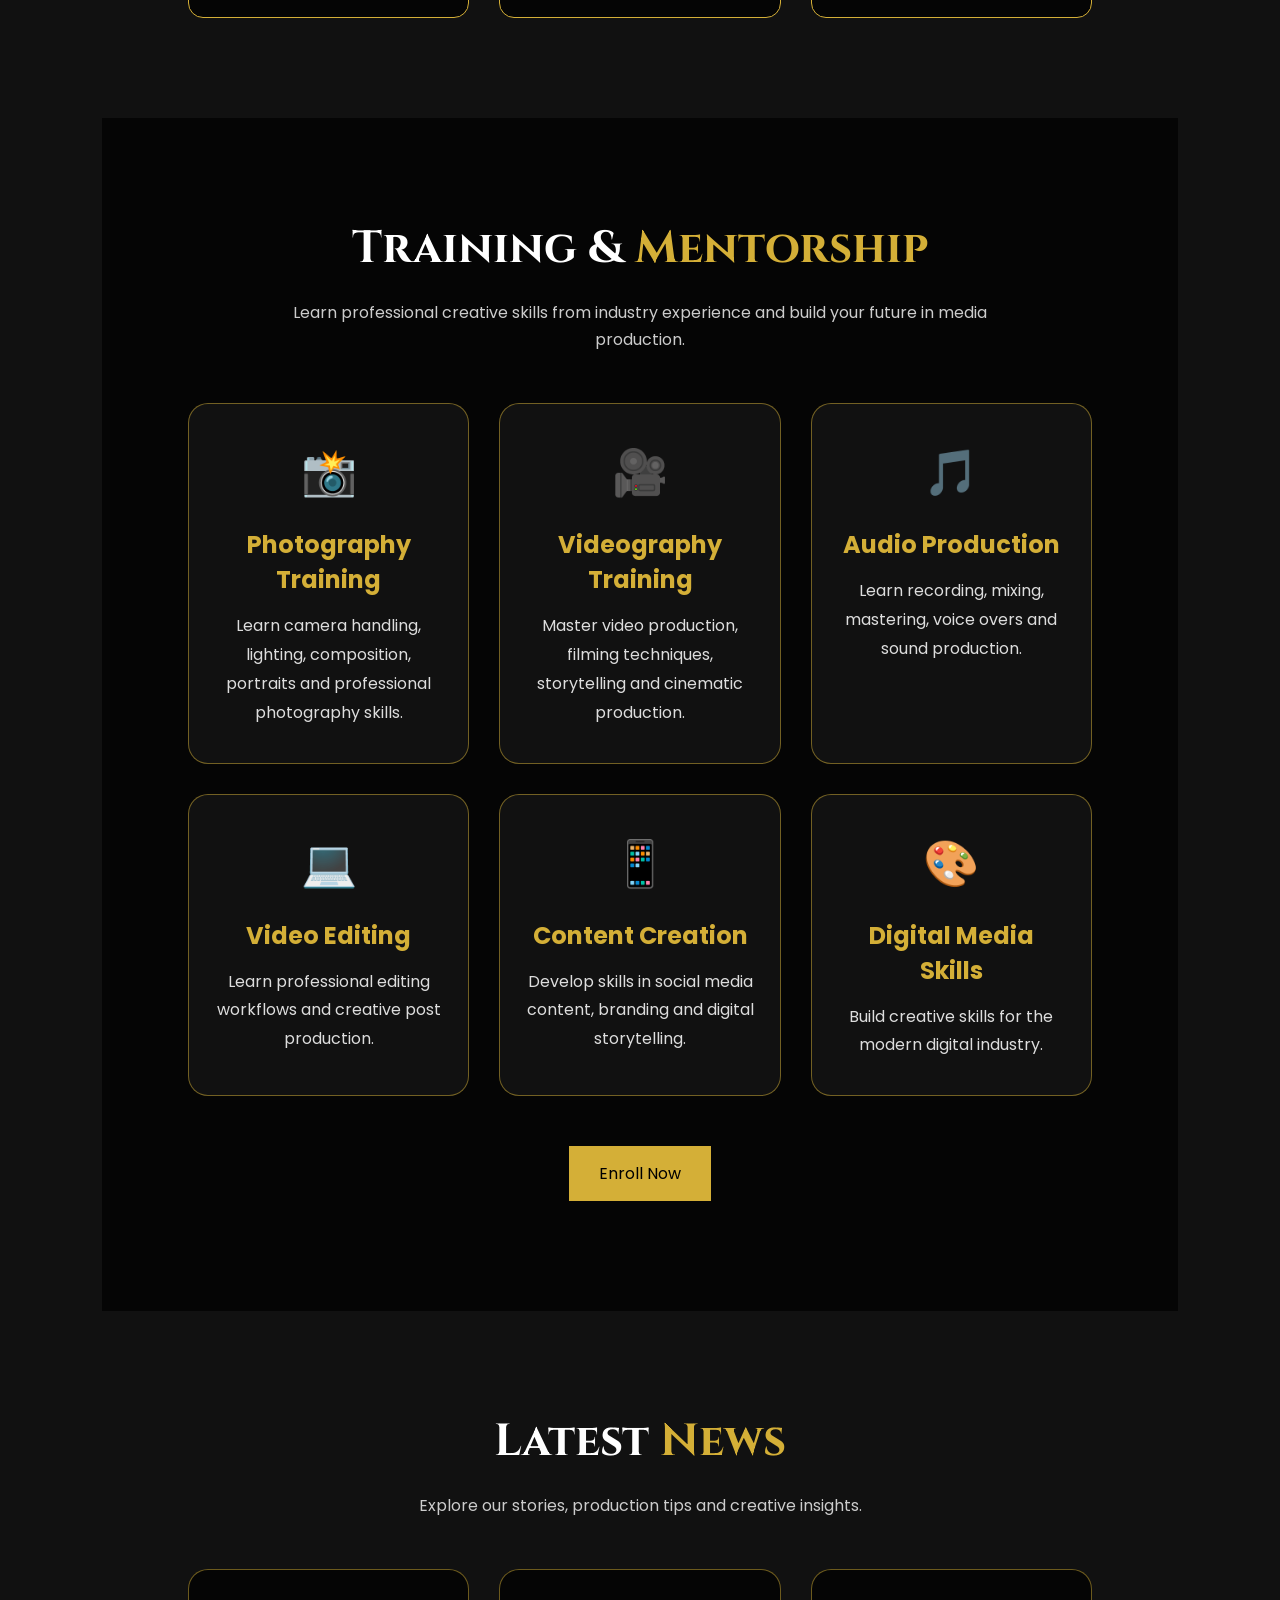
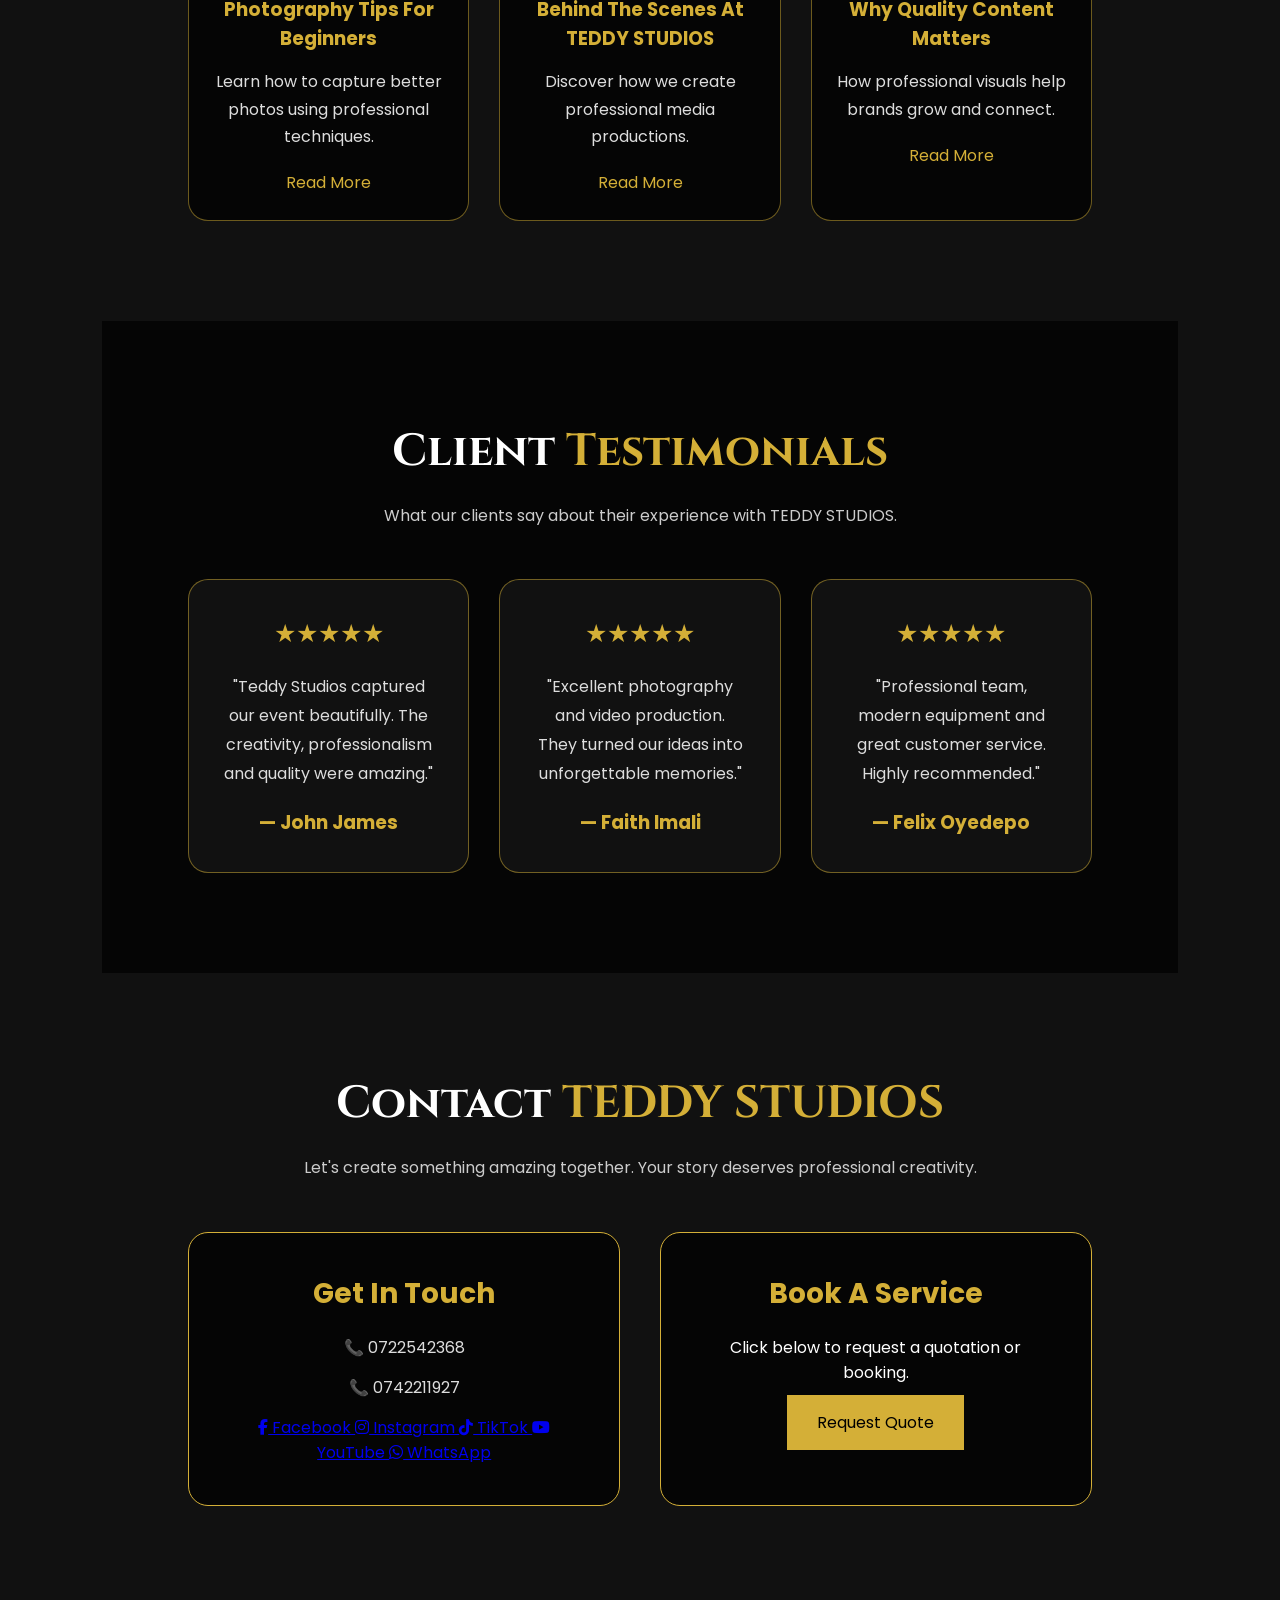
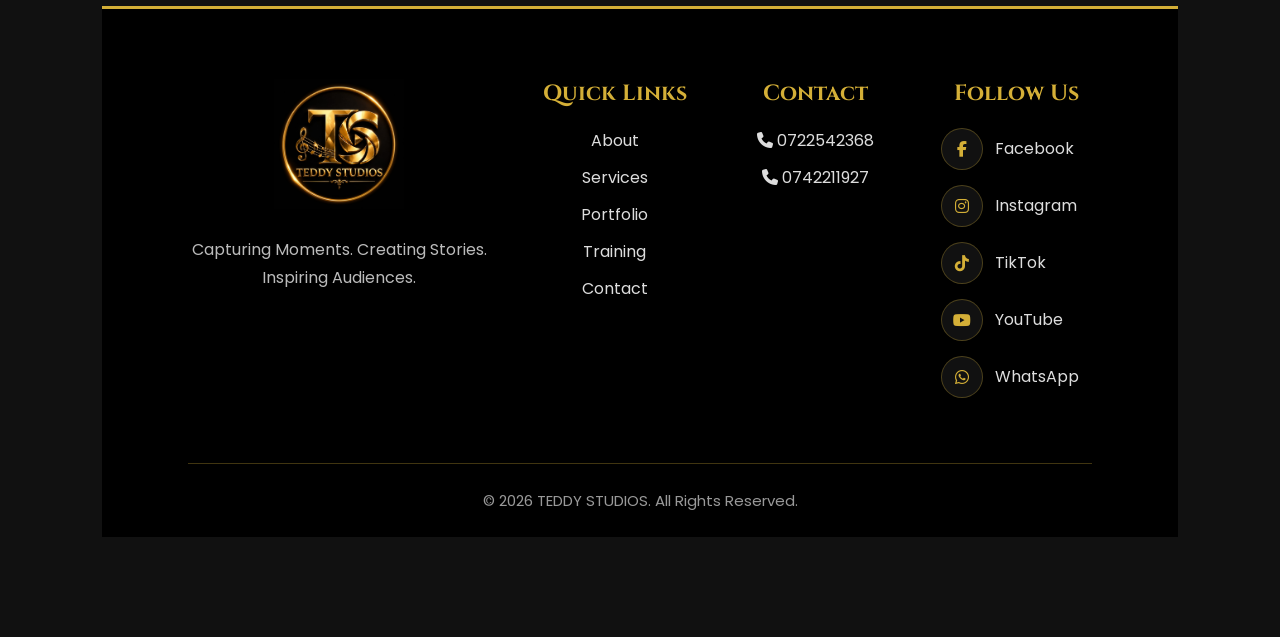
==== commit bf2e1d93: "Improve mobile navigation" ====
--- a/index.html
+++ b/index.html
@@ -55,11 +55,7 @@
     </a>
 </div>
 
-<div class="hamburger">
-    <i class="fa-solid fa-bars"></i>
-</div>
-
-<ul class="nav-links">
+<ul class="nav-links" id="navLinks">
 
 <li><a href="#home">Home</a></li>
 <li><a href="#about">About</a></li>
@@ -74,7 +70,13 @@
 
 <a href="#contact" class="btn">Book Now</a>
 
+<div class="hamburger" id="hamburger">
+    <i class="fa-solid fa-bars"></i>
+</div>
+
 </nav>
+
+<div class="menu-overlay" id="menuOverlay"></div>
 
 </header>
 
--- a/css/style.css
+++ b/css/style.css
@@ -93,9 +93,6 @@
 }
 
 
-
-
-
 /* HERO */
 
 
@@ -1580,13 +1577,11 @@
 
 .hamburger{
 
-display:none;
-
+display:block;
 font-size:30px;
-
-color:#D4AF37;
-
+color:#d4af37;
 cursor:pointer;
+margin-left:15px;
 
 }
 
@@ -1606,44 +1601,30 @@
 
 .nav-links{
 
-
-position:absolute;
-
-top:80px;
-
-left:0;
-
-
-width:100%;
-
+position:fixed;
+
+top:0;
+right:-100%;
+
+width:270px;
+height:100vh;
 
 background:#000;
 
-
-display:none;
-
-
+display:flex;
 flex-direction:column;
 
-
-text-align:center;
-
-
-padding:30px;
-
-
-}
-
-
+padding:100px 30px;
+
+gap:25px;
+
+transition:.35s ease;
+
+}
 
 .nav-links.active{
 
-
-display:flex;
-
-
-}
-
+right:0;
 
 }
 
@@ -1651,6 +1632,7 @@
 
 scroll-behavior:smooth;
 
+}
 }
 
 
@@ -2340,4 +2322,33 @@
 
     transform:scale(1.1);
 
+}
+
+/* Overlay */
+
+.menu-overlay{
+
+position:fixed;
+top:0;
+left:0;
+
+width:100%;
+height:100%;
+
+background:rgba(0,0,0,.65);
+
+opacity:0;
+visibility:hidden;
+
+transition:.35s;
+
+z-index:998;
+
+}
+
+.menu-overlay.active{
+
+opacity:1;
+visibility:visible;
+
 }
